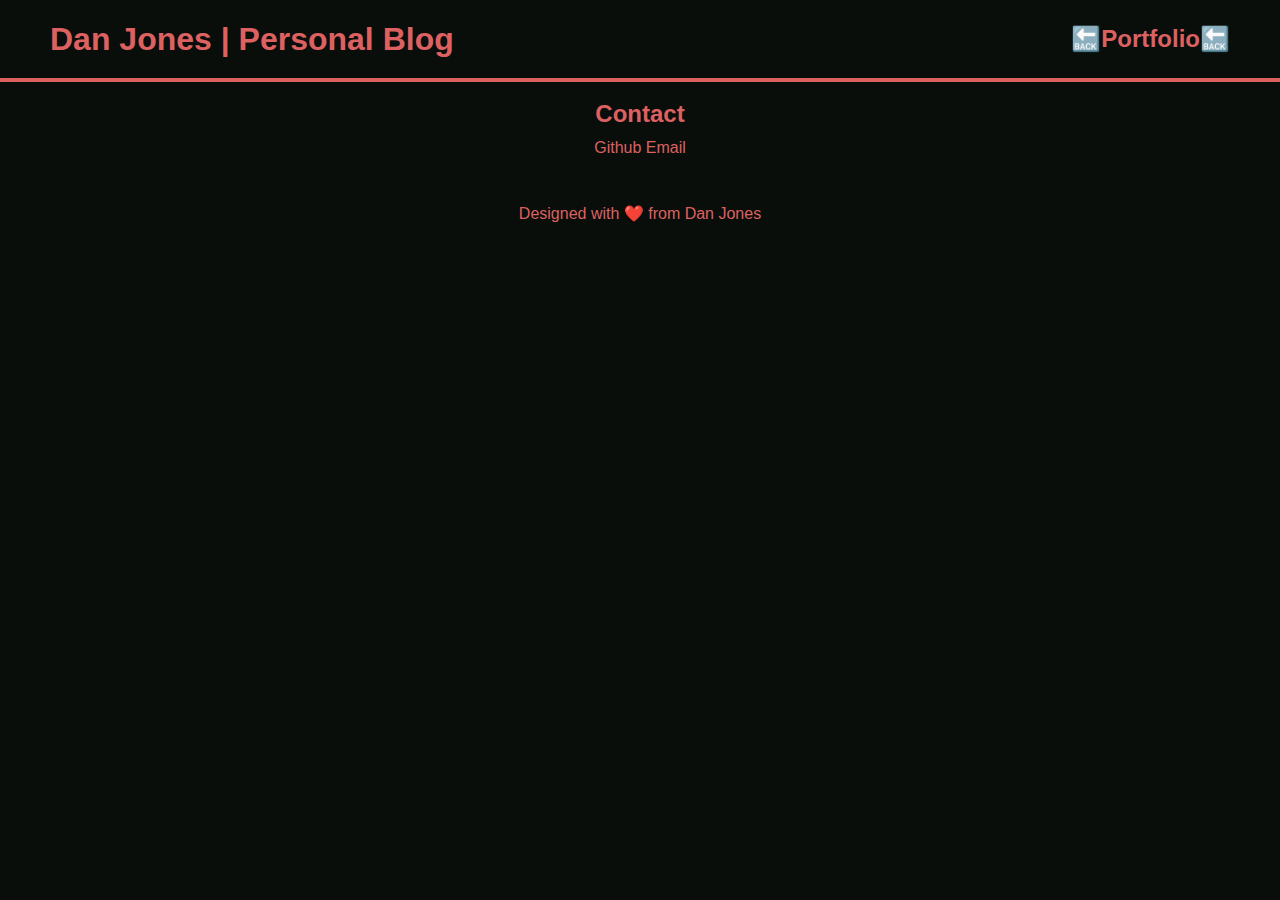
==== index.html @ 7305d62f "initial commit" ====
<!DOCTYPE html>
<html lang="en">
<head>
    <meta charset="UTF-8">
    <meta name="viewport" content="width=device-width, initial-scale=1.0">
    <link href="./assets/css/style.css" rel="stylesheet">
    <title>Dan Jones || Personal Blog</title>
</head>
<body>
    <nav class="nav">
        <h1>Dan Jones | Personal Blog</h1>
        <h2><a href="https://djinjones.github.io/week-2/challenge">🔙Portfolio🔙</a></h2>
    </nav>
    <main>

    </main>
    <footer>
        <section id="con" class="contact">
            <h2>Contact</h2>
            <a style="text-decoration: none" href="https://djinjones.github.com">Github</a>
            <a style="text-decoration: none" href="mailto:djones5205@gmail.com">Email</a>
        </section>
        <p>Designed with ❤️ from Dan Jones</p>
    </footer>
</body>
</html>
---- assets/css/style.css ----
:root {
    --font1: rgb(221, 97, 97);
    --font2: rgb(253, 233, 252);
    --box-background: rgb(240, 212, 212);
    --background1: rgb(10, 14, 11);
}

* {
    box-sizing: border-box;
    margin: 0;
    padding: 0;
    font-family: Tahoma, "Arial Narrow", Arial, "Helvetica Condensed", Helvetica, sans-serif;
    background-color: var(--background1);
}

/* -------------------------NAV------------------------- */

.nav {
    width: 100vw;
    height: 80px;
    padding: 10px 10px 10px;
    margin: auto;
    justify-content: center;
    display: flex;
    align-items: center;
    border-bottom: solid 2px var(--font1);
}

.nav h1 {
    margin-left: 40px;
    color: var(--font1);
    font-size: 2rem;
}

.nav h2 {
    margin-right: 40px;
    margin-left: auto;
}

.nav h2 a {
    text-decoration: none;
    color: var(--font1);
}

.nav h2 a:hover {
    text-shadow: 2px 2px 20px var(--box-background);
}

/* -------------------------FOOTER------------------------- */

footer {
    border-top: solid var(--font1) 2px;
    display: flex;
    line-height: 1.5rem;
    min-height: 20vh;
    width: 100vw;
    flex-direction: column;
    align-items: center;
}

footer p {
    margin-top: px;
    margin-bottom: 20px;
    color: var(--font1);
}

.contact {
    color: var(--font1);
    margin-top: 20px;
    text-align: center;
    height: 100px;
 
}

.contact h2 {
    margin-bottom: 10px;
}

.contact a {
    color: var(--font1);
    padding: 10px 0px 10px ;
    margin: 10px 0px 10px;
}

.contact a:hover {
    text-shadow: 2px 2px 20px var(--box-background);
}

/* -------------------------MEDIA SCREEN------------------------- */

/* @media screen and (max-width: 800px) {} */
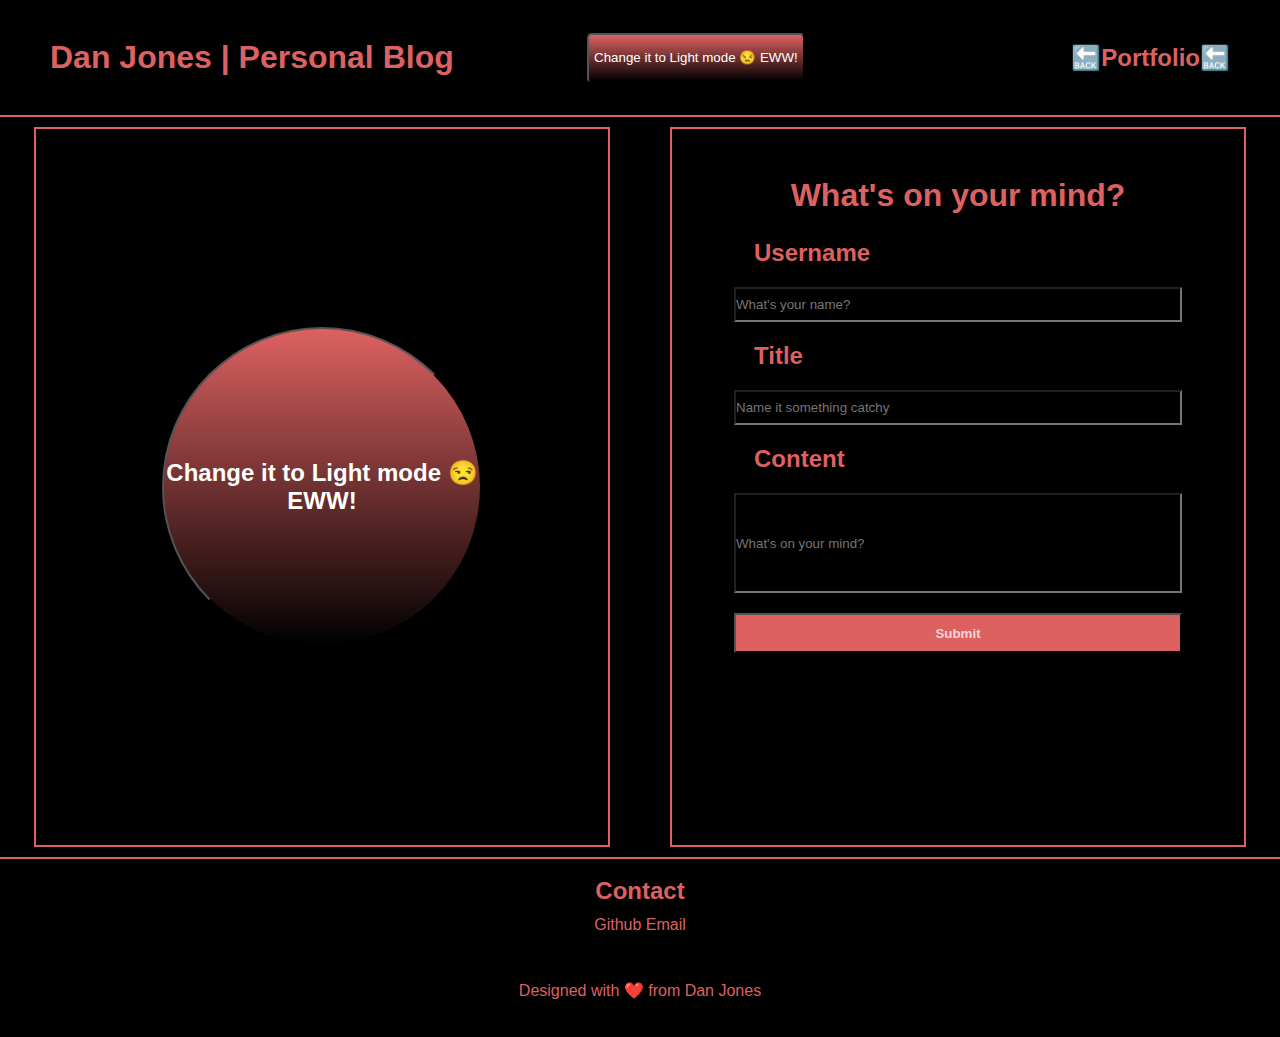
==== commit f5230ac8: "added new js script and added blog html" ====
--- a/index.html
+++ b/index.html
@@ -6,13 +6,32 @@
     <link href="./assets/css/style.css" rel="stylesheet">
     <title>Dan Jones || Personal Blog</title>
 </head>
-<body>
+<body >
     <nav class="nav">
-        <h1>Dan Jones | Personal Blog</h1>
-        <h2><a href="https://djinjones.github.io/week-2/challenge">🔙Portfolio🔙</a></h2>
+        <h1 class="webageTitle">Dan Jones | Personal Blog</h1>
+        <button class="colorModeButton" id="navButton"></button>
+        <h2><a href="https://djinjones.github.io/week-2-challenge/">🔙Portfolio🔙</a></h2>
     </nav>
     <main>
-
+        <aside class="card">
+            <div id="settingsCard">
+                <section class="buttons">
+                    <button id="bigButton" data-type="true">Change dark/light mode</button>
+                </section>
+            </div>
+        </aside>
+        <section class="card">
+                <form id="blogForm">
+                    <h2 id="formTitle">What's on your mind?</h2>
+                    <h3 class="formH3">Username</h3>
+                    <input class="inputSection" id="usernameInput" placeholder="What's your name?">
+                    <h3 class="formH3">Title</h3>
+                    <input class="inputSection" id="titleInput" placeholder="Name it something catchy">
+                    <h3 class="formH3">Content</h3>
+                    <input class="inputSection" id="contentInput" placeholder="What's on your mind?">
+                    <button class="submitButton">Submit</button>
+                </form>
+        </section>
     </main>
     <footer>
         <section id="con" class="contact">
@@ -22,5 +41,7 @@
         </section>
         <p>Designed with ❤️ from Dan Jones</p>
     </footer>
+    <script  src="./assets/js/script.js" ></script>
+    <script src="./assets/js/form.js"></script>
 </body>
 </html>--- a/assets/css/style.css
+++ b/assets/css/style.css
@@ -1,8 +1,9 @@
 :root {
     --font1: rgb(221, 97, 97);
-    --font2: rgb(253, 233, 252);
+    --font2: rgb(243, 208, 241);
     --box-background: rgb(240, 212, 212);
     --background1: rgb(10, 14, 11);
+    --gradient: linear-gradient( rgb(221, 97, 97), black)
 }
 
 * {
@@ -17,7 +18,7 @@
 
 .nav {
     width: 100vw;
-    height: 80px;
+    height: 13vh;
     padding: 10px 10px 10px;
     margin: auto;
     justify-content: center;
@@ -37,6 +38,18 @@
     margin-left: auto;
 }
 
+nav button {
+    margin: auto;
+    align-items: center;
+    width: fit-content;
+    padding: 5px;
+    background-image: var(--gradient);
+    display: flex;
+    color: var(--box-background);
+    height: 50px;
+    border-radius: 5px;
+}
+
 .nav h2 a {
     text-decoration: none;
     color: var(--font1);
@@ -44,6 +57,105 @@
 
 .nav h2 a:hover {
     text-shadow: 2px 2px 20px var(--box-background);
+}
+
+/* -------------------------SETTINGS------------------------- */
+
+#settingsCard {
+    color: var(--font1);
+    display: flex;
+    flex-direction: column;
+    height: 70vh;
+    width: 35vw;
+    justify-content: center;
+    align-items: center;
+}
+
+
+
+.buttons button {
+    margin-top: 20px auto 20px;
+    background-image: var(--gradient); 
+    color: var(--background1);
+    font-weight: bolder;
+    border-radius: 50%;
+    height: 25vw;
+    width: 25vw;
+    font-size: 150%;
+}
+
+/* -------------------------BLOGFORM------------------------- */
+
+main {
+    width: 100vw;
+    display: flex;
+    flex-wrap: wrap;
+    justify-content: center;
+}
+
+.card {
+    border: solid 2px var(--font1);
+    margin: 10px 30px 10px;
+    height: 80vh;
+    padding: 20px 20px 20px;
+    width: 45vw;
+    display: flex;
+    justify-content: center;
+    align-items: center;
+    flex-wrap: wrap;
+}
+
+
+#blogForm {
+    color: var(--font1);
+    display: flex;
+    flex-direction: column;
+    height: 70vh;
+    width: 35vw;
+}
+
+#formTitle {
+    font-size: 2rem;
+    margin: 5px auto 5px;
+}
+
+.formH3 {
+    font-size: 1.5rem;
+    padding: 10px;
+    margin: 10px 10px 10px;
+}
+
+.inputSection::selection {
+    text-shadow: 2px 2px 20px var(--box-background);
+}
+
+.card input {
+    color: var(--font1);
+}
+
+#usernameInput {
+    height: 35px;
+}
+
+#titleInput {
+    height: 35px;
+}
+
+#contentInput {
+    height: 100px;
+}
+
+form button {
+    margin-top: 20px;
+    background-color: var(--font1);
+    color: var(--box-background);
+    font-weight: bolder;
+    height: 40px;
+}
+
+form button:hover {
+    text-shadow: 5px 5px 20px var(--box-background);
+    cursor: pointer;
 }
 
 /* -------------------------FOOTER------------------------- */
@@ -88,4 +200,35 @@
 
 /* -------------------------MEDIA SCREEN------------------------- */
 
-/* @media screen and (max-width: 800px) {} */+@media(max-width: 1250px) {
+    .card {
+        width: 35vw;
+    }
+}
+
+ @media (max-width: 830px) {
+    .nav {
+        height: 30vh;
+        flex-direction: column;
+        justify-content: center;
+    }
+    .nav h2 {
+        margin: auto;
+    }
+    .nav h1 {
+        margin: auto;
+    }
+    .nav button {
+        margin: auto;
+    }
+    .card {
+        width: 90vw;
+    }
+    #blogForm {
+        width: 80vw;
+    }
+    .buttons button {
+        width: 60vw;
+        height: 60vw;
+    }
+ } 